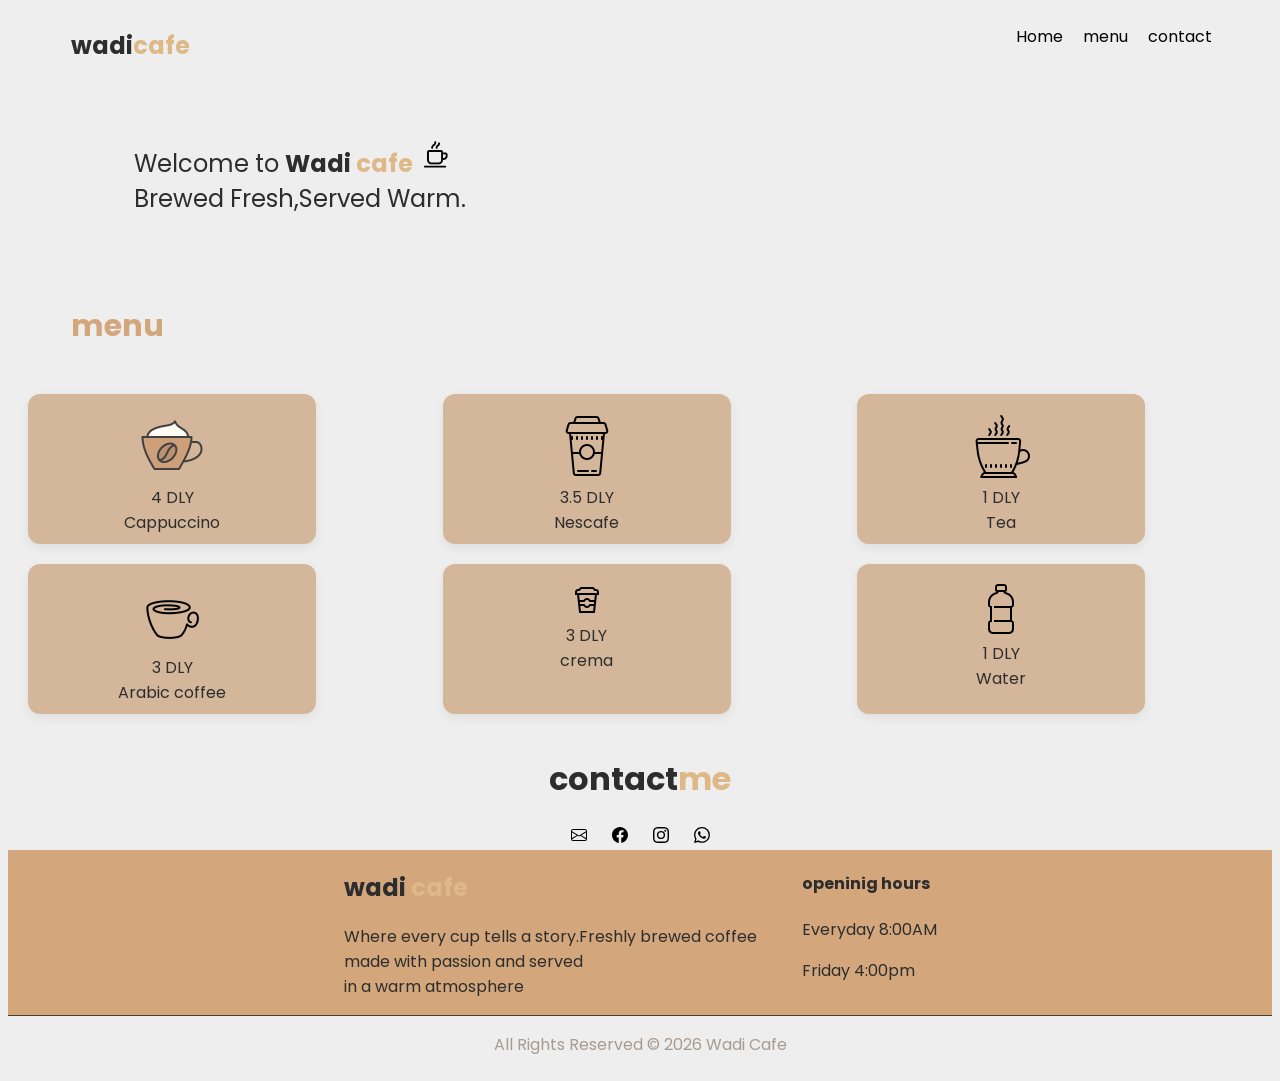
==== index.html @ 1d6b7434 "Add files via upload" ====
<!DOCTYPE html>
<html lang="en">
<head>
    <meta charset="UTF-8">
    <meta name="viewport" content="width=device-width, initial-scale=1.0">
    <title>مقهى الوادي</title>
    <link rel="stylesheet" href="style.css">
</head>
<body>
  
        <nav class="navbar">
            <div class="logo">
        <h2>wadi<b>cafe</b></h2>
      </div>
            <ul>
                <li> <a href="home.html">Home</a></li>
                <li><a href="menu.html"> menu</a></li>
                <li><a href="cont.html">contact</a></li>
            </ul>
        </nav>
        <div class="prg"><p>Welcome to <strong> Wadi <b>cafe</b></strong><br>
        Brewed Fresh,Served Warm.
</p>

 <img class="cup1" src="icons8-coffee-48.png" alt="cup">
</div>
    </header>
    <main>
        <h2 class="mun">menu</h2>
      <section id="menu" class="grid-section">

        <div class="product-contanar">

          <div class="card">
         <div class=" product-img"> <img src="icons8-cappuccino-64.png" alt="Cappuccino"></div>
         <div class="product-price"> 4 DLY</div>
         <div class="product-name"> Cappuccino</div>
        </div>

        <div class="card">
         <div class=" product-img"> <img src="icons8-coffee-to-go-64.png" alt="Nescafe"></div>
         <div class="product-price"> 3.5 DLY</div>
         <div class="product-name">Nescafe</div>
        </div>

        <div class="card">
         <div class=" product-img"> <img src="icons8-tea-cup-64.png" alt="tea"></div>
         <div class="product-price">1 DLY</div>
         <div class="product-name">Tea</div>
        </div>

        <div class="card">
         <div class=" product-img"> <img src="icons8-coffee-cup-64.png" alt="Arabic coffee"></div>
         <div class="product-price"> 3 DLY</div>
         <div class="product-name">Arabic coffee</div>
        </div>

        <div class="card">
         <div class=" product-img"> <img src="icons8-coffee-32.png" alt="crema"></div>
         <div class="product-price">3 DLY</div>
         <div class="product-name">crema</div>
        </div>

         <div class="card">
         <div class=" product-img"> <img src="icons8-bottle-of-water-50.png" alt="water"></div>
         <div class="product-price">1 DLY</div>
         <div class="product-name">Water</div>
        </div>

        </div>
      </section> 
        <h1 class="proj">contact <b>me</b></h1>
    <footer id="contact" class="footer-container">
    <div class="footer-content">
        <div class="footer-links">
            <a href="mailto:ia8904585@gmail.com" title="البريد الالكتروني">
                <img class="am" src="envelope.svg" alt="">
            </a>
            <a href="http://www.facebook.com/abrahym.348531" target="_blank" title=" فيسبوك">
                <img class="am" src="facebook.svg" alt="facebook">
            </a>
            <a href="http://www.instagram.com/ibrahimed4560" target="_blank" title=" انستقرام">
                <img class="am" src="instagram.svg" alt="">
            </a>
            <a href="http://wa.me/218 924596858" target="_blank" title="واتساب">
              <img class="am"  src="whatsapp.svg" alt="">
                
            </a>
        </div>
    </div>
 </footer>
   <footer>
    <div class="cafe-footer">
     <div class="footer-saction-aduot">
        <h2>wadi <b>cafe</b></h2>
        <p>Where every cup tells a story.Freshly brewed coffee  <br>made with passion and served <br> in a warm atmosphere</p>
     </div>
    <div class="foot-sactino hour">
        <h4>openinig hours</h4>
        <p>Everyday 8:00AM</p>
        <P>Friday 4:00pm</P>
    </div>
    </div>
   </footer>
   <footer class="footer-bottm">
    <p>All Rights Reserved &copy; 2026 Wadi Cafe</p>
    </div>
   </footer>
    </main>
  

</body>
</html>
---- style.css ----
@import url('https://fonts.googleapis.com/css2?family=Poppins:wght@400;700&display=swap');
*{
    
box-sizing: border-box;
padding: 0;
scroll-behavior: smooth;
font-family: "poppins";

}
body{
    background-color: #eee;
    color: #2d2d2d;
    font-family: 'cairo','segoe UL',tahoma ,arial ,sans-serif;
}
.header{
    display: flex;
    justify-content: space-between;
    gap: 20px;
}
.navbar{
    display: flex;
    justify-content: space-between;
    margin-left: 5%;
}
ul{
    display: flex;
    gap: 20px;
    list-style:none;
    margin-right: 5%;
    transition: color 0.3s ease;
}
ul a:hover{
    color:#af9073; 
}
a{
    text-decoration: none;
    color: black;
}
b{
color: burlywood;
}
.prg{
    margin-left: 10%;
    margin-top: 5%;
    font-size: 1.5rem;
}
.cup1{
    position: relative;
   bottom: 100px;
    left: 286px;
    height: 30px;
}

.product-contanar{
    display: grid;
    grid-template-columns: repeat(3,1fr);
    gap: 20px;
    padding: 20px;
    width: 100%;
    box-sizing: border-box;

}
.card{
   
    width: 73%;
    height: 150px;
    padding: 20px;
    border: 1px solid #eee;
    border-radius: 12px;
    text-align: center;
  background-color: #d4b79b; 
  border: none;
  box-shadow: 0 4px 10px rgba(74, 59, 50, 0.08);
  transition: transform 0.3s ease  box-shadow 0.3s ease;
 
}
.card:hover{
    transform: translateY(-15px);
    box-shadow: 0 15px 30px rgba(0,0,0,0,0.15);
}
.proj{
    display: flex;
    justify-content: center;
    align-items: center;
}
.footer-container{
    display: flex;
    justify-content: center;
    align-items: center;
}
.footer-links{
    display: flex;
    justify-content: space-between;
    gap: 25px;
    
}
.cafe-footer{
    display: flex;
    justify-content: center;
    gap: 45px;
    background-color: #d3a67c;
}
.footer-bottm{
    display: flex;
    justify-content: center;
    align-items: center;
    border-top: 1px solid #4a3f35;
    color: #a89b8f;
}
.mun{
    display: flex;
    justify-content: unset;
    align-items: center;
    color: #d3a67c;
    margin-left: 5%;
    font-size: 30px;
}
@media(max-width: 992px){

}
@media(max-width: 768px){
.navbar{
    display: flex;
    justify-content: space-between;
    margin-left: 5%;
    font-size: 17px;
}
.ul{
    display: flex;
    gap: 20px;
    list-style:none;
    margin-right: 5%;
    
}
.proj{
    display: flex;
    justify-content: center;
    align-items: center;
    font-size: 1rem;
}
.cup1{
    display: none !important;
}
.logo{
   font-size: 13px;
    margin-right: 21%;
    
}
.product-contanar{
    display: grid;
    grid-template-columns: repeat(3,1fr);
    gap: 20px;
    padding: 20px;
    width: 100%;
    box-sizing: border-box;
   display: flex;
   flex-wrap: wrap;
   justify-content: center;
   align-items: center;
}
}
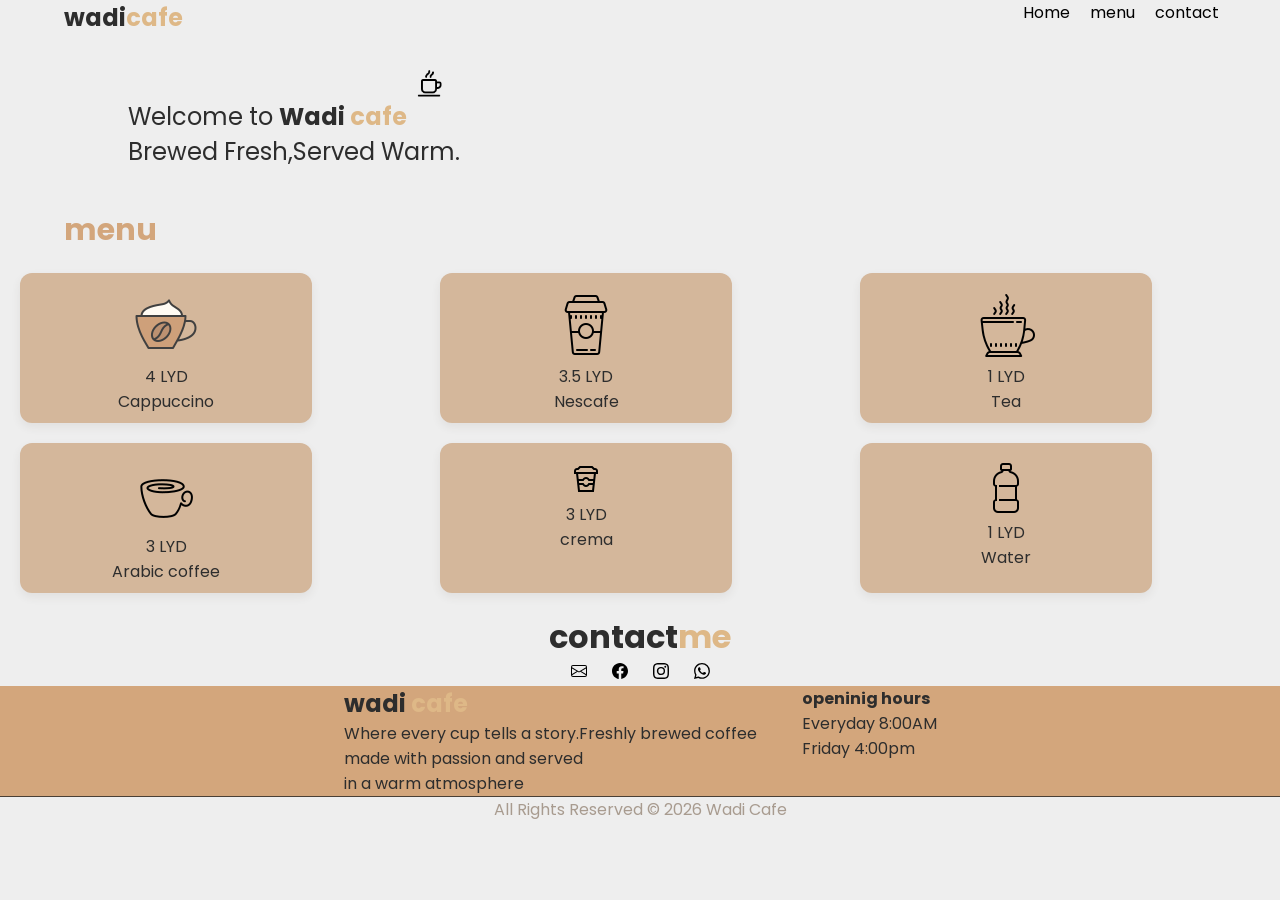
==== commit 8f497743: "Add files via upload" ====
--- a/index.html
+++ b/index.html
@@ -33,37 +33,37 @@
 
           <div class="card">
          <div class=" product-img"> <img src="icons8-cappuccino-64.png" alt="Cappuccino"></div>
-         <div class="product-price"> 4 DLY</div>
+         <div class="product-price"> 4 LYD</div>
          <div class="product-name"> Cappuccino</div>
         </div>
 
         <div class="card">
          <div class=" product-img"> <img src="icons8-coffee-to-go-64.png" alt="Nescafe"></div>
-         <div class="product-price"> 3.5 DLY</div>
+         <div class="product-price"> 3.5 LYD</div>
          <div class="product-name">Nescafe</div>
         </div>
 
         <div class="card">
          <div class=" product-img"> <img src="icons8-tea-cup-64.png" alt="tea"></div>
-         <div class="product-price">1 DLY</div>
+         <div class="product-price">1 LYD</div>
          <div class="product-name">Tea</div>
         </div>
 
         <div class="card">
          <div class=" product-img"> <img src="icons8-coffee-cup-64.png" alt="Arabic coffee"></div>
-         <div class="product-price"> 3 DLY</div>
+         <div class="product-price"> 3 LYD</div>
          <div class="product-name">Arabic coffee</div>
         </div>
 
         <div class="card">
          <div class=" product-img"> <img src="icons8-coffee-32.png" alt="crema"></div>
-         <div class="product-price">3 DLY</div>
+         <div class="product-price">3 LYD</div>
          <div class="product-name">crema</div>
         </div>
 
          <div class="card">
          <div class=" product-img"> <img src="icons8-bottle-of-water-50.png" alt="water"></div>
-         <div class="product-price">1 DLY</div>
+         <div class="product-price">1 LYD</div>
          <div class="product-name">Water</div>
         </div>
 
@@ -104,10 +104,8 @@
    </footer>
    <footer class="footer-bottm">
     <p>All Rights Reserved &copy; 2026 Wadi Cafe</p>
-    </div>
    </footer>
     </main>
   
-
 </body>
 </html>
--- a/style.css
+++ b/style.css
@@ -3,6 +3,7 @@
     
 box-sizing: border-box;
 padding: 0;
+margin: 0;
 scroll-behavior: smooth;
 font-family: "poppins";
 
@@ -75,7 +76,7 @@
  
 }
 .card:hover{
-    transform: translateY(-15px);
+    transform: translateY(-10px);
     box-shadow: 0 15px 30px rgba(0,0,0,0,0.15);
 }
 .proj{
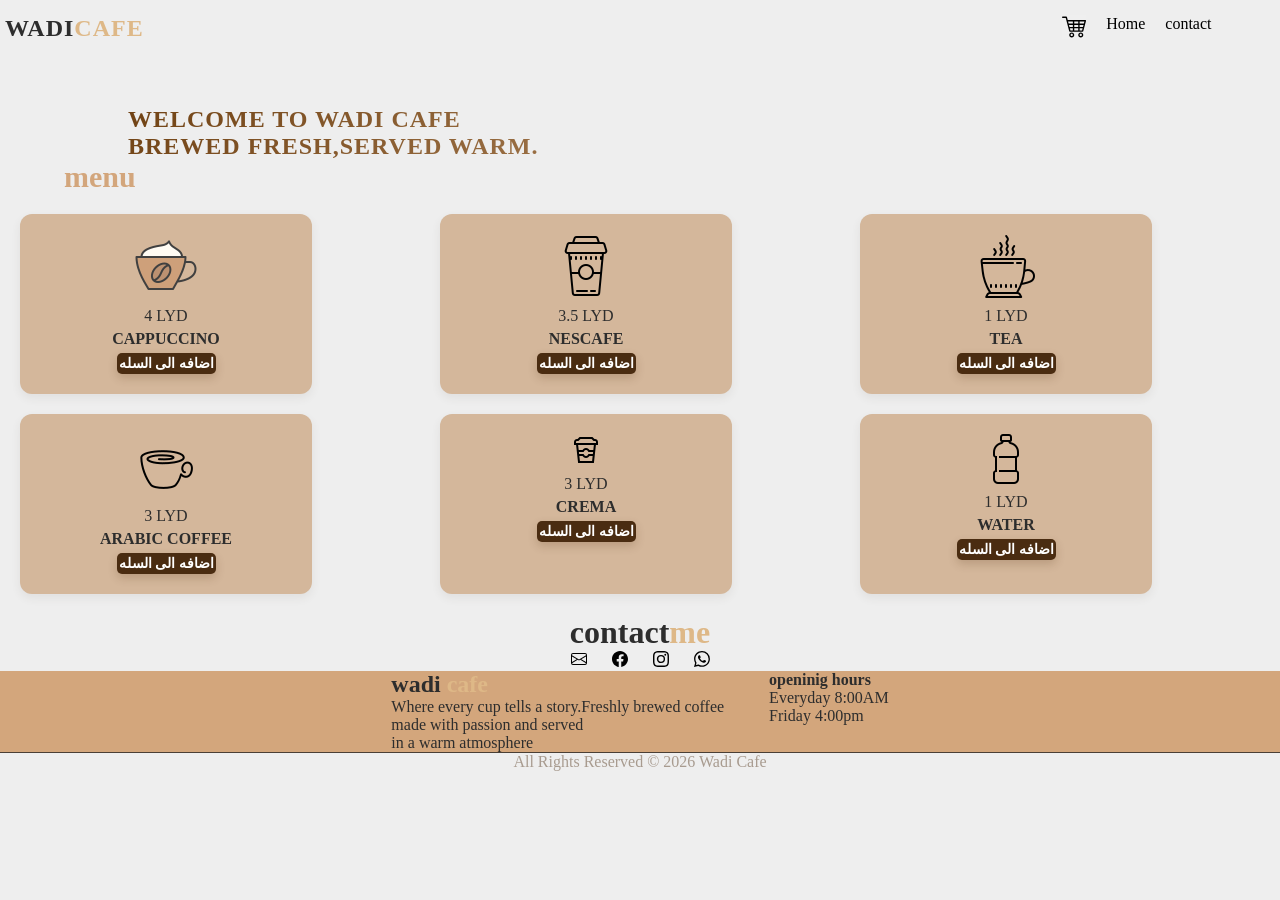
==== commit 67731afd: "Add files via upload" ====
--- a/index.html
+++ b/index.html
@@ -9,20 +9,50 @@
 <body>
   
         <nav class="navbar">
+            
             <div class="logo">
         <h2>wadi<b>cafe</b></h2>
       </div>
+
             <ul>
+                <li> <button id="butn" class="butsh"><img class="basketsh" src="shopping_cart_svgrepo_com.svg" alt="basket"></button></li>
                 <li> <a href="home.html">Home</a></li>
-                <li><a href="menu.html"> menu</a></li>
+                
                 <li><a href="cont.html">contact</a></li>
             </ul>
         </nav>
+        <div id="last" class="con-baske">
+           
+        <ul id="ull">
+
+
+
+        </ul>
+        
+    <input type="button" value="اجمالي السعر" id="totalp">
+      <p id="prs"></p>
+      <input type="button" value="تاكيد الطلب" id="masj">
+      </div>
+      <div class="form" id="form1">
+
+<div class="logo">
+        <h2>wadi<b>cafe</b></h2>
+      </div>
+
+
+       <form >
+        <input class="inp" type="text" id="form-n" placeholder="اسم المستلم" required minlength="2">
+        <input class="inp" type="text" id="form-n1" placeholder="ملاحضه على الخدمه">
+        <input type="submit" id="buttonf" value="ارسال الطلب">
+        <input class="but" type="submit" id="buttont" value="تراجع">
+       </form>
+      </div> 
+        
         <div class="prg"><p>Welcome to <strong> Wadi <b>cafe</b></strong><br>
         Brewed Fresh,Served Warm.
 </p>
 
- <img class="cup1" src="icons8-coffee-48.png" alt="cup">
+
 </div>
     </header>
     <main>
@@ -35,39 +65,49 @@
          <div class=" product-img"> <img src="icons8-cappuccino-64.png" alt="Cappuccino"></div>
          <div class="product-price"> 4 LYD</div>
          <div class="product-name"> Cappuccino</div>
+         <input data-add="false"  class="basket" type="button" value="اضافه الى السله" price="4" title="Cappuccino">
+
         </div>
 
         <div class="card">
          <div class=" product-img"> <img src="icons8-coffee-to-go-64.png" alt="Nescafe"></div>
          <div class="product-price"> 3.5 LYD</div>
          <div class="product-name">Nescafe</div>
+            <input data-add="false" class="basket" type="button" value="اضافه الى السله" price="3.5" title="Nescafe">
         </div>
 
         <div class="card">
          <div class=" product-img"> <img src="icons8-tea-cup-64.png" alt="tea"></div>
          <div class="product-price">1 LYD</div>
          <div class="product-name">Tea</div>
+              <input  data-add="false" class="basket" type="button" value="اضافه الى السله" price="1" title="Tea">
         </div>
 
         <div class="card">
          <div class=" product-img"> <img src="icons8-coffee-cup-64.png" alt="Arabic coffee"></div>
          <div class="product-price"> 3 LYD</div>
          <div class="product-name">Arabic coffee</div>
+              <input data-add="false" class="basket" type="button" value="اضافه الى السله" price="3" title="Arabic coffee">
         </div>
 
         <div class="card">
          <div class=" product-img"> <img src="icons8-coffee-32.png" alt="crema"></div>
          <div class="product-price">3 LYD</div>
          <div class="product-name">crema</div>
+              <input data-add="false" class="basket" type="button" value="اضافه الى السله" price="3" title="crema">
         </div>
 
          <div class="card">
          <div class=" product-img"> <img src="icons8-bottle-of-water-50.png" alt="water"></div>
          <div class="product-price">1 LYD</div>
          <div class="product-name">Water</div>
+              <input data-add="false" class="basket" type="button" value="اضافه الى السله" price="1" title="water">
         </div>
 
         </div>
+
+
+     
       </section> 
         <h1 class="proj">contact <b>me</b></h1>
     <footer id="contact" class="footer-container">
@@ -106,6 +146,6 @@
     <p>All Rights Reserved &copy; 2026 Wadi Cafe</p>
    </footer>
     </main>
-  
+  <script src="cof.js"></script>
 </body>
 </html>
--- a/style.css
+++ b/style.css
@@ -1,4 +1,4 @@
-@import url('https://fonts.googleapis.com/css2?family=Poppins:wght@400;700&display=swap');
+@import url('https://fonts.googleapis.com/css2?family=cairo:wght@400;600;700&display=swap');
 *{
     
 box-sizing: border-box;
@@ -9,7 +9,9 @@
 
 }
 body{
-    background-color: #eee;
+    
+
+    background-color:#eee;
     color: #2d2d2d;
     font-family: 'cairo','segoe UL',tahoma ,arial ,sans-serif;
 }
@@ -21,7 +23,8 @@
 .navbar{
     display: flex;
     justify-content: space-between;
-    margin-left: 5%;
+    
+    margin: 15px 5px;
 }
 ul{
     display: flex;
@@ -41,9 +44,17 @@
 color: burlywood;
 }
 .prg{
+  font-weight: 700;
     margin-left: 10%;
     margin-top: 5%;
     font-size: 1.5rem;
+    letter-spacing: 1px;
+    text-transform: uppercase;
+    background-image: linear-gradient(135deg, #704214 0%,#a67c52 50%,#704214 100% );
+    -webkit-background-clip:text ;
+    background-clip:text;
+    color: transparent;
+    -webkit-text-fill-color:transparent ;
 }
 .cup1{
     position: relative;
@@ -64,7 +75,8 @@
 .card{
    
     width: 73%;
-    height: 150px;
+    height: auto;
+    min-height: 100px;
     padding: 20px;
     border: 1px solid #eee;
     border-radius: 12px;
@@ -76,8 +88,9 @@
  
 }
 .card:hover{
-    transform: translateY(-10px);
+
     box-shadow: 0 15px 30px rgba(0,0,0,0,0.15);
+
 }
 .proj{
     display: flex;
@@ -116,6 +129,231 @@
     margin-left: 5%;
     font-size: 30px;
 }
+.basketsh{
+    width: 24px;
+    height: 24px;
+    object-fit: contain;
+    vertical-align: middle;
+
+}
+.butsh{
+    border: none;
+    
+}
+#baskrt{
+    padding: 0;
+
+
+}
+ .card input[type="button"]{
+    background-color: #4a2c11;
+    color: #ffffff;
+    padding: 2px;
+    border-radius: 5px;
+    border: none;
+    font-size: 14px;
+    font-weight: 600;
+    
+    box-shadow: 0 4px 10px rgba(74, 44, 17, 0.2);
+transition: all 0.3s ease;
+
+}
+
+ .card input[type="button"]:hover{
+background-color: #6f4e37;
+transform: translateY(-2px);
+box-shadow: 0 6px 15px  rgba(74, 44, 17, 0.3);
+ }
+ .card input[type="button"]:active{
+    transform: translateY(0);
+    box-shadow: 0 2px 5px  rgba(74, 44, 17, 0.2);
+ }
+#last{
+ width: 20%;
+    height: auto;
+    min-height: 100px;
+    max-height: 900px;
+background:rgba(111, 78, 55, 0.85);
+ position: absolute;
+right: 20%;
+border-radius: 5px;
+border: 1px solid #d7ccc8;
+box-shadow:  0 4px 10px rgba(0, 0, 0, 0.08);
+display: none;
+}
+#last ul{
+   
+    padding: 0;
+    margin: 0;
+    display: flex;
+    flex-direction: column;
+}
+#last li{
+    padding:  8px 10px;
+    border-bottom: 1px solid #eee;
+    font-size: 14px;
+    color: #f8f9fa;
+     list-style: none;
+}
+#last li:last-child{
+    border-bottom: none;
+}
+#last::before{
+    content: 'Basket:';
+    color:#c5bea5;
+    margin: 10px 5px;
+    font-weight: 600;
+
+}
+#totalp{
+    order: 99;
+
+    
+
+}
+#prs{
+    order: 100;
+}
+#totalp{
+    margin: 10px 10px;
+    border: none;
+    border-radius: 5px;
+    padding: 4px;
+    font-weight: 600;
+    border-block-color: #C5A059;
+    display: none;
+     width: 80%;
+    margin: auto;
+}
+#prs{
+    margin: 10px 10px;
+    font-weight: 700;
+    color: #73422a;
+    text-align: center;
+    background-color: #ffffff;
+    border-radius: 8px;
+
+}
+.card .product-name{
+    text-transform: uppercase;
+    font-weight: 600;
+    margin: 5px 0;
+}
+.card .product-price{
+    margin: 5px 0;
+}
+.logo{
+    text-transform: uppercase;
+    letter-spacing: 1px;
+}
+
+
+#masj{
+     margin: 10px 10px;
+    border: none;
+    border-radius: 5px;
+    padding: 4px;
+    font-weight: 600;
+    border-block-color: #C5A059;
+    display: none;
+     width: 80%;
+    margin: auto;
+    margin-bottom: 8px;
+}
+ #masj input[type="button"]:hover{
+background-color: #6f4e37;
+transform: translateY(-2px);
+box-shadow: 0 6px 15px  rgba(74, 44, 17, 0.3);
+ }
+ #masj input[type="button"]:active{
+    transform: translateY(0);
+    box-shadow: 0 2px 5px  rgba(74, 44, 17, 0.2);
+ }
+.form{
+ width: 40%;
+height: 40%;
+display: flex;
+flex-direction: column;
+align-items: center;
+background:rgba(111, 78, 55, 0.85);
+position: absolute;
+right: 35%;
+border-radius: 5px;
+border: 1px solid #d7ccc8;
+box-shadow:  0 4px 10px rgba(0, 0, 0, 0.08);
+display: none;
+}
+.form .logo{
+    text-align: center;
+    margin: 10px 0;
+}
+.form .inp{
+direction: ltr;
+text-align: center;
+padding: 6px 10px;
+font-size: 14px;
+width: 60%;
+min-width: 400px;
+margin: 8px auto;
+display: block;
+background-color: #e0d0c1;
+font-weight: 700;
+border: none;
+border-radius: 5px;
+}
+ .form #buttonf{
+     display: block;
+     margin: 10px auto;
+    border: none;
+    border-radius: 5px;
+    padding:7px 15px;
+    font-weight: 600;
+    font-weight: 700;
+    background-color:#d5a87e ;
+    cursor: pointer;
+     width: 80%;
+    margin: auto;
+    margin-bottom: 8px;
+    
+}
+
+ .form input[type="button"]:hover{
+background-color: #6f4e37;
+transform: translateY(-2px);
+box-shadow: 0 6px 15px  rgba(74, 44, 17, 0.3);
+ }
+ .form input[type="button"]:active{
+    transform: translateY(0);
+    box-shadow: 0 2px 5px  rgba(74, 44, 17, 0.2);
+ }
+
+.delet-btn{
+    font-weight: 700;
+    padding: 5px 5px;
+    border: none;
+    border-radius: 5px;
+    background-color: #c5bea5;
+    margin: 5px 0;
+    margin-bottom: 15px;
+    display: block;
+}
+
+#buttont{
+     display: block;
+     margin: 10px auto;
+    border: none;
+    border-radius: 5px;
+    padding:7px 15px;
+    font-weight: 600;
+    font-weight: 700;
+    background-color:#d5a87e ;
+    cursor: pointer;
+    width: 80%;
+    margin: auto;
+}
+
+
+
 @media(max-width: 992px){
 
 }
@@ -123,9 +361,34 @@
 .navbar{
     display: flex;
     justify-content: space-between;
-    margin-left: 5%;
+    margin: 15px 5PX;
     font-size: 17px;
-}
+
+}
+.delet-btn{
+    font-weight: 700;
+    padding: 5px 5px;
+    border: none;
+    border-radius: 5px;
+    background-color: #c5bea5;
+    margin: 5px 0;
+    margin-bottom: 15px;
+    display: block;
+    width: 80%;
+    margin: auto;
+    margin-bottom: 20px;
+    margin-top: 10px;
+}
+#prs {
+    margin: 10px 10px;
+    font-weight: 700;
+    color: #73422a;
+    text-align: center;
+    background-color: #ffffff;
+    border-radius: 8px;
+    
+}
+
 .ul{
     display: flex;
     gap: 20px;
@@ -159,4 +422,73 @@
    justify-content: center;
    align-items: center;
 }
+
+
+#last{
+ width: 35%;
+height: auto;
+min-height: 100px;
+max-height: 100%;
+background:rgba(111, 78, 55, 0.85);
+position: absolute;
+right: 160px;
+border-radius: 5px;
+border: 1px solid #d7ccc8;
+box-shadow:  0 4px 10px rgba(0, 0, 0, 0.08);
+display: none;
+}
+
+#last ul{
+   
+    padding: 0;
+    margin: 0;
+    text-align: center;
+}
+#last li{
+    padding:  8px 10px;
+    border-bottom: 1px solid #eee;
+    font-size: 14px;
+    color: #f8f9fa;
+     list-style: none;
+}
+#last li:last-child{
+    border-bottom: none;
+}
+
+.form{
+box-sizing: border-box;
+padding: 15px 10px;
+ width: 90%;
+ max-width: 320px;
+height: auto;
+display: flex;
+flex-direction: column;
+align-items: center;
+background:rgba(111, 78, 55, 0.85);
+position: absolute;
+left: 50%;
+top: 100px;
+transform: translateX(-50%);
+border-radius: 5px;
+border: 1px solid #d7ccc8;
+box-shadow:  0 4px 10px rgba(0, 0, 0, 0.08);
+display: none;
+}
+
+.form .inp{
+    box-sizing: border-box;
+    max-width: 100% !important;
+direction: ltr;
+text-align: center;
+padding: 6px 10px;
+margin: 5px auto;
+width: 85% !important;
+min-width: 0 !important;
+display: block;
+background-color: #e0d0c1;
+font-weight: 700;
+border: none;
+border-radius: 5px;
+}
+
 }
